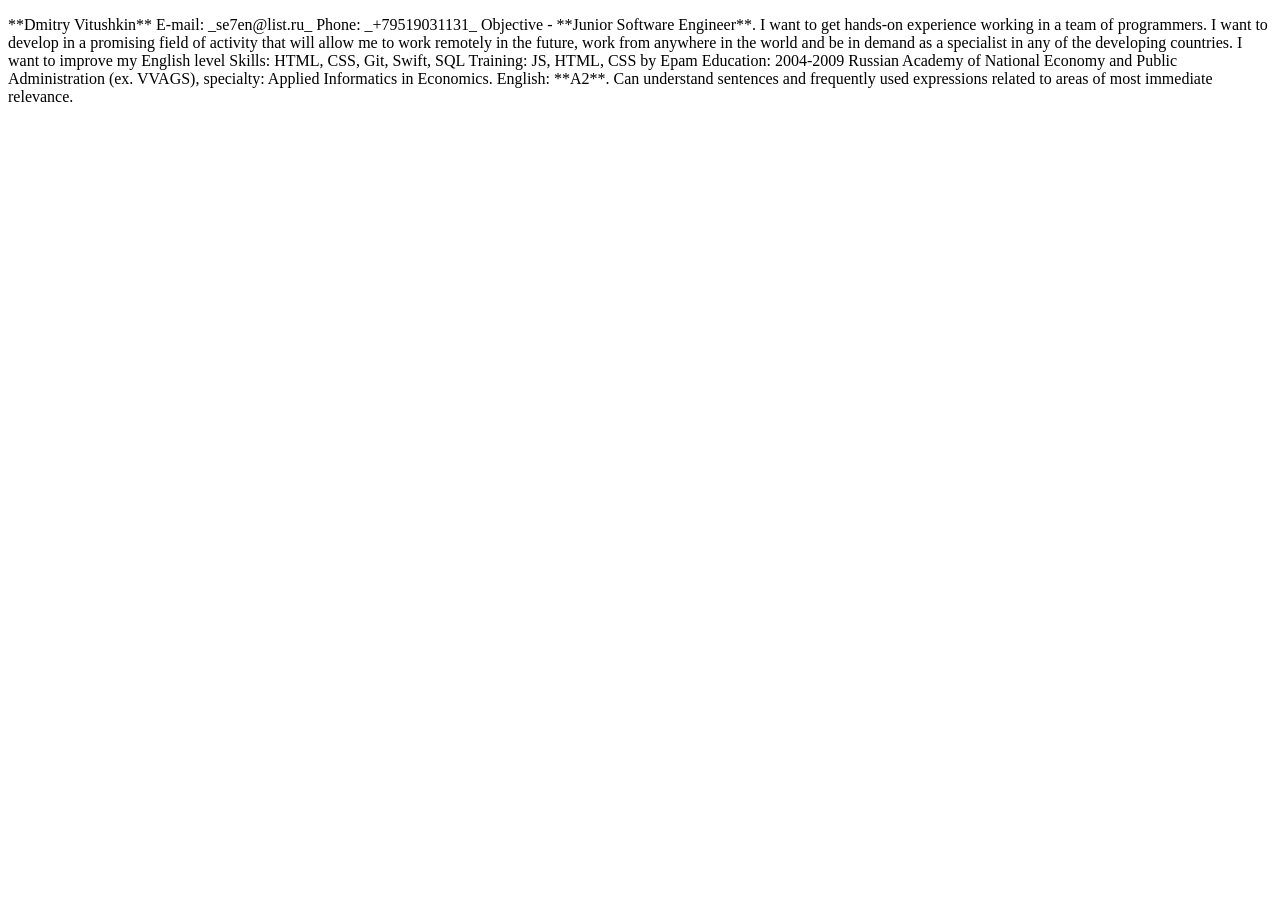
==== index.html @ 9660f7c9 "add files" ====
<!DOCTYPE html PUBLIC "-//W3C//DTD HTML 4.01//EN" "http://www.w3.org/TR/html4/strict.dtd">
<html>
<head>
  <meta http-equiv="Content-Type" content="text/html; charset=utf-8">
  <meta http-equiv="Content-Style-Type" content="text/css">
  <title></title>
  <meta name="Generator" content="Cocoa HTML Writer">
  <meta name="CocoaVersion" content="1671.2">
  <style type="text/css">
    p.p1 {margin: 0.0px 0.0px 0.0px 0.0px; line-height: 14.0px; font: 12.0px Times; color: #000000; -webkit-text-stroke: #000000}
    span.s1 {font-kerning: none}
  </style>
</head>
<body>
<p>
  **Dmitry Vitushkin**



  E-mail: _se7en@list.ru_ Phone: _+79519031131_
  
  Objective - **Junior Software Engineer**. 
  I want to get hands-on experience working in a team of programmers. I want to develop in a promising field of activity that will allow me to work remotely in the future, work from anywhere in the world and be in demand as a specialist in any of the developing countries. I want to improve my English level 
  
  Skills: HTML, CSS, Git, Swift, SQL
  
  Training: JS, HTML, CSS by Epam
  
  Education: 2004-2009 Russian Academy of National Economy and Public Administration (ex. VVAGS), specialty: Applied Informatics in Economics.
  
  English: **A2**. Can understand sentences and frequently used expressions related to areas of most immediate relevance.
</p>
</body>
</html>
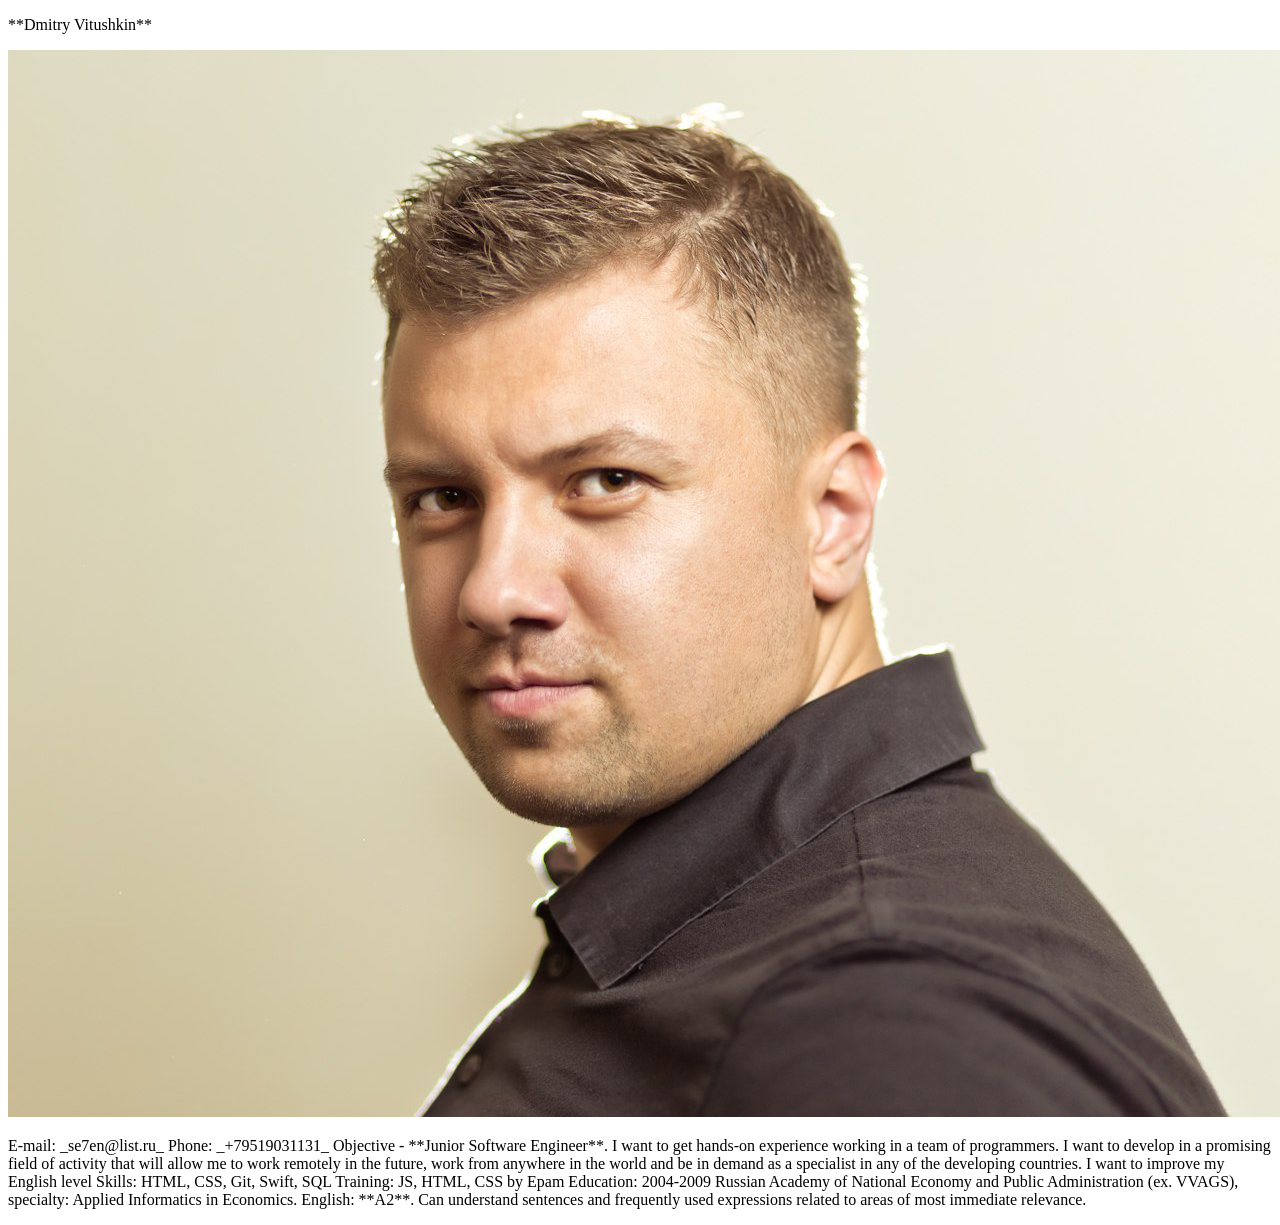
==== commit 6a4f75ea: "add ph" ====
--- a/index.html
+++ b/index.html
@@ -15,7 +15,7 @@
 <p>
   **Dmitry Vitushkin**
 
-
+  <p><img src="/photo001.jpg"></p>
 
   E-mail: _se7en@list.ru_ Phone: _+79519031131_
   
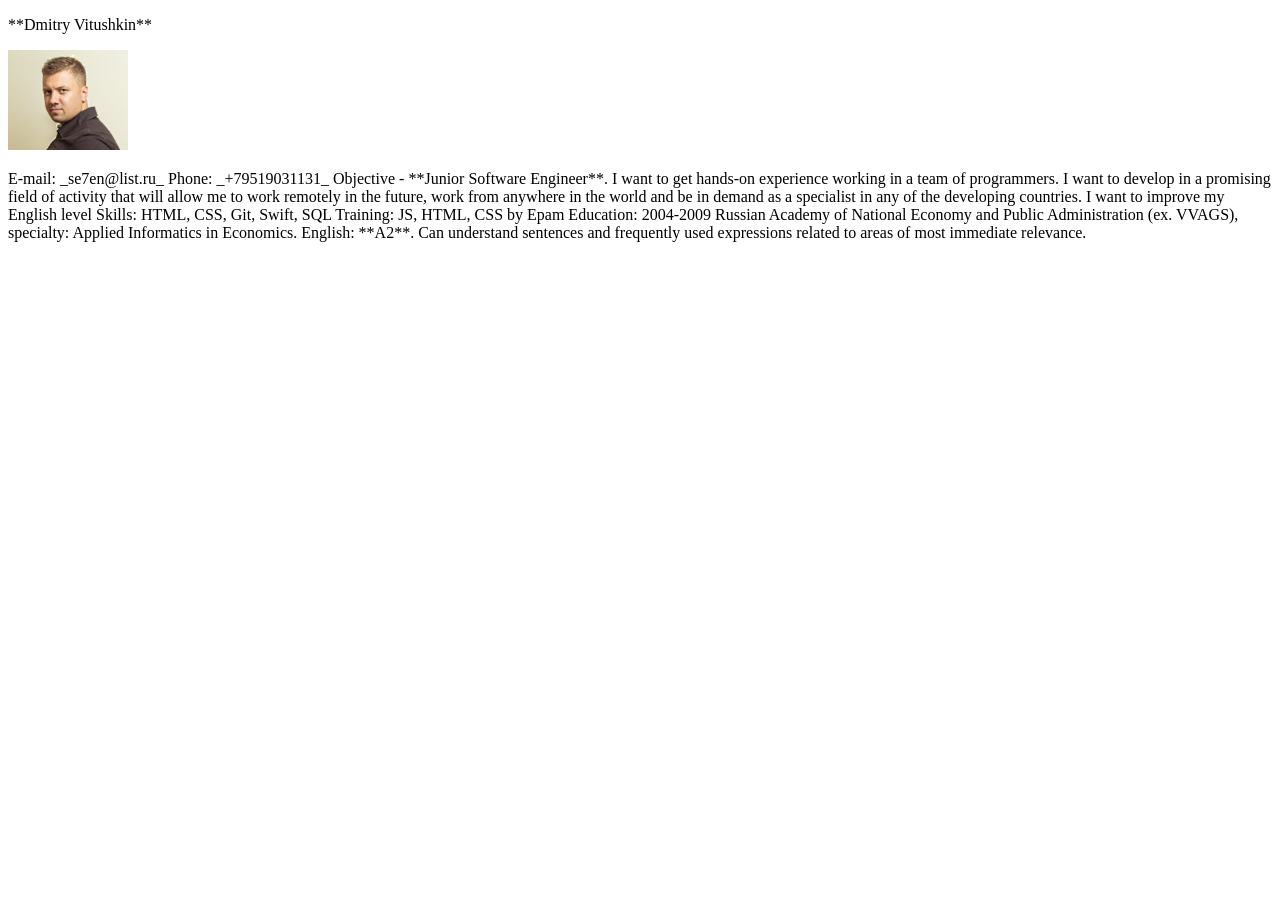
==== commit 6bd5bfa5: "ph" ====
--- a/index.html
+++ b/index.html
@@ -15,7 +15,7 @@
 <p>
   **Dmitry Vitushkin**
 
-  <p><img src="/photo001.jpg"></p>
+  <p><img src="photo001.jpg" height=100px width=120px></p>
 
   E-mail: _se7en@list.ru_ Phone: _+79519031131_
   
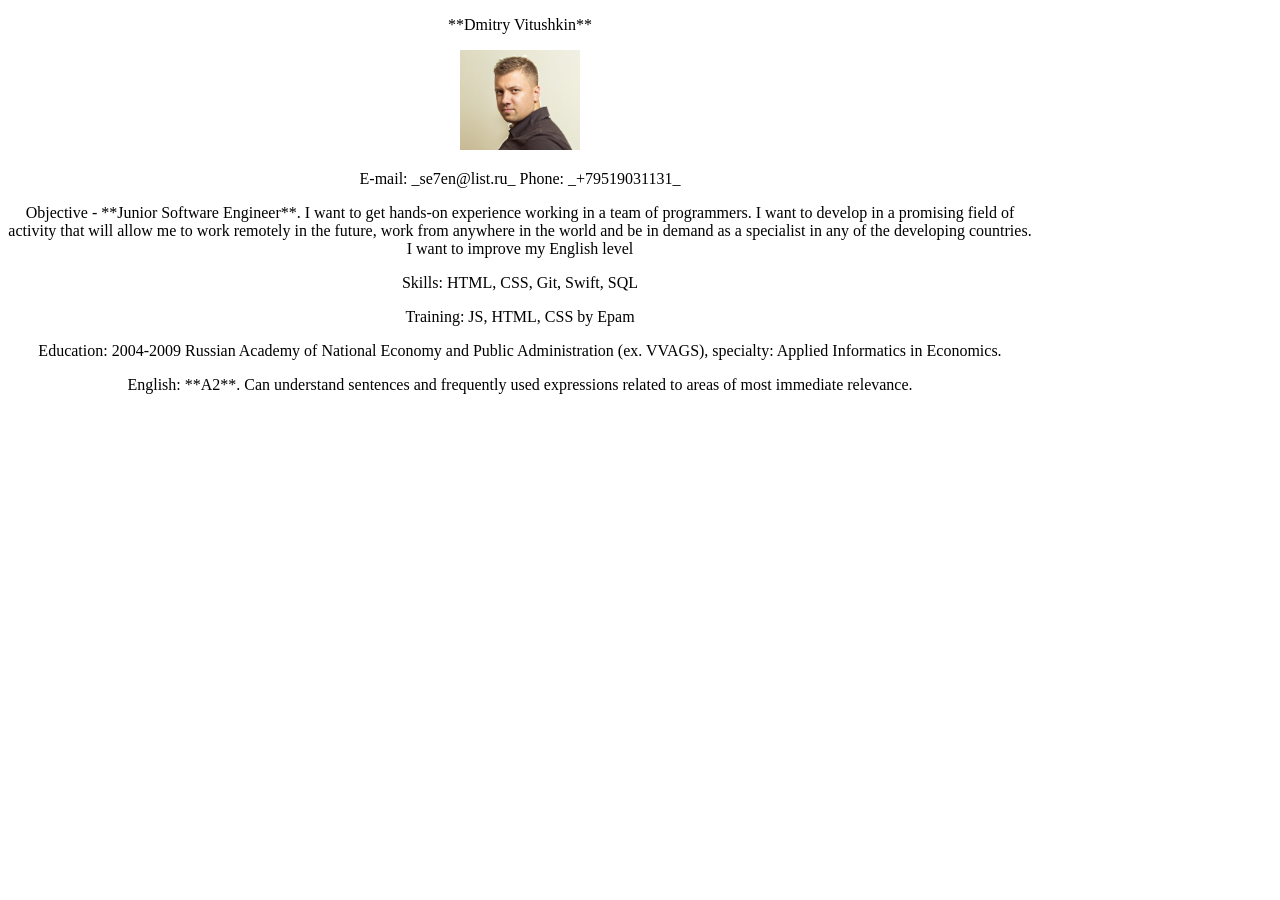
==== commit 428e58cf: "html-css update 001" ====
--- a/index.html
+++ b/index.html
@@ -2,7 +2,7 @@
 <html>
 <head>
   <meta http-equiv="Content-Type" content="text/html; charset=utf-8">
-  <meta http-equiv="Content-Style-Type" content="text/css">
+  <link rel="stylesheet" href="style.css" type="text/css"/>
   <title></title>
   <meta name="Generator" content="Cocoa HTML Writer">
   <meta name="CocoaVersion" content="1671.2">
@@ -12,23 +12,26 @@
   </style>
 </head>
 <body>
-<p>
+  <div>
+    <p>
   **Dmitry Vitushkin**
+    </p>
 
-  <p><img src="photo001.jpg" height=100px width=120px></p>
+      <p><img src="photo001.jpg" height=100px width=120px></p>
 
-  E-mail: _se7en@list.ru_ Phone: _+79519031131_
+  <p>E-mail: _se7en@list.ru_ Phone: _+79519031131_</p>
   
-  Objective - **Junior Software Engineer**. 
+  <p>Objective - **Junior Software Engineer**. 
   I want to get hands-on experience working in a team of programmers. I want to develop in a promising field of activity that will allow me to work remotely in the future, work from anywhere in the world and be in demand as a specialist in any of the developing countries. I want to improve my English level 
-  
-  Skills: HTML, CSS, Git, Swift, SQL
-  
-  Training: JS, HTML, CSS by Epam
-  
-  Education: 2004-2009 Russian Academy of National Economy and Public Administration (ex. VVAGS), specialty: Applied Informatics in Economics.
-  
-  English: **A2**. Can understand sentences and frequently used expressions related to areas of most immediate relevance.
+  </p>
+<p>Skills: HTML, CSS, Git, Swift, SQL</p>
 </p>
+<p>Training: JS, HTML, CSS by Epam
+  </p>
+<p>Education: 2004-2009 Russian Academy of National Economy and Public Administration (ex. VVAGS), specialty: Applied Informatics in Economics.
+  </p>
+<p>English: **A2**. Can understand sentences and frequently used expressions related to areas of most immediate relevance.
+    </p>
+  </div>
 </body>
 </html>
--- a/style.css
+++ b/style.css
@@ -0,0 +1,9 @@
+body {
+    
+}
+
+div {
+    max-width: 1024px; 
+    text-align: center;
+}
+
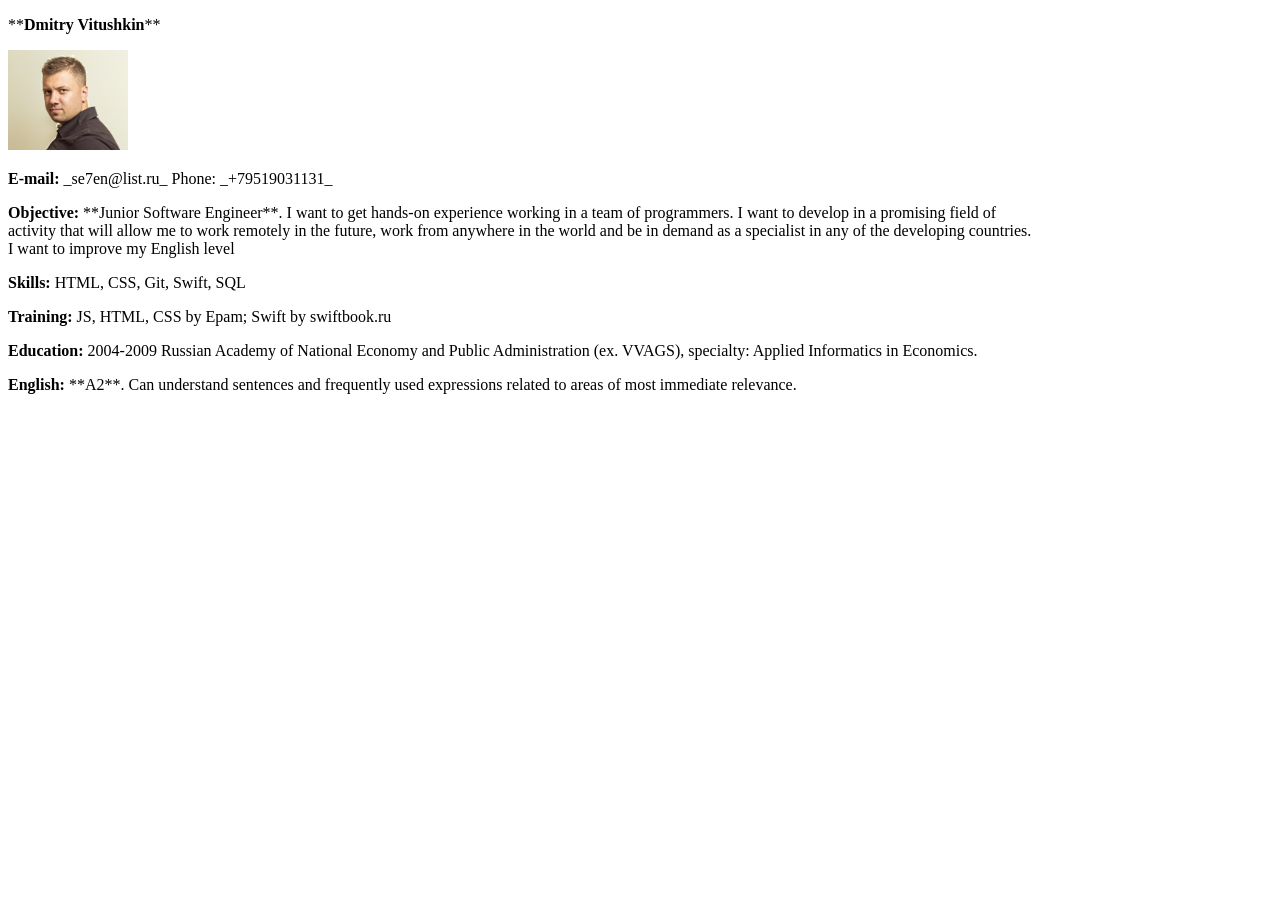
==== commit 3f364e6e: "commit new html" ====
--- a/index.html
+++ b/index.html
@@ -14,23 +14,23 @@
 <body>
   <div>
     <p>
-  **Dmitry Vitushkin**
+  **<a>Dmitry Vitushkin</a>**
     </p>
 
       <p><img src="photo001.jpg" height=100px width=120px></p>
 
-  <p>E-mail: _se7en@list.ru_ Phone: _+79519031131_</p>
+  <p><a>E-mail:</a> _se7en@list.ru_ Phone: _+79519031131_</p>
   
-  <p>Objective - **Junior Software Engineer**. 
+  <p><a>Objective:</a> **Junior Software Engineer**. 
   I want to get hands-on experience working in a team of programmers. I want to develop in a promising field of activity that will allow me to work remotely in the future, work from anywhere in the world and be in demand as a specialist in any of the developing countries. I want to improve my English level 
   </p>
-<p>Skills: HTML, CSS, Git, Swift, SQL</p>
+<p><a>Skills:</a> HTML, CSS, Git, Swift, SQL</p>
 </p>
-<p>Training: JS, HTML, CSS by Epam
+<p><a>Training:</a> JS, HTML, CSS by Epam; Swift by swiftbook.ru
   </p>
-<p>Education: 2004-2009 Russian Academy of National Economy and Public Administration (ex. VVAGS), specialty: Applied Informatics in Economics.
+<p><a>Education:</a> 2004-2009 Russian Academy of National Economy and Public Administration (ex. VVAGS), specialty: Applied Informatics in Economics.
   </p>
-<p>English: **A2**. Can understand sentences and frequently used expressions related to areas of most immediate relevance.
+<p><a>English:</a> **A2**. Can understand sentences and frequently used expressions related to areas of most immediate relevance.
     </p>
   </div>
 </body>
--- a/style.css
+++ b/style.css
@@ -4,6 +4,10 @@
 
 div {
     max-width: 1024px; 
-    text-align: center;
+    text-align: left;
 }
 
+a {
+    font-weight: bold;
+}
+
